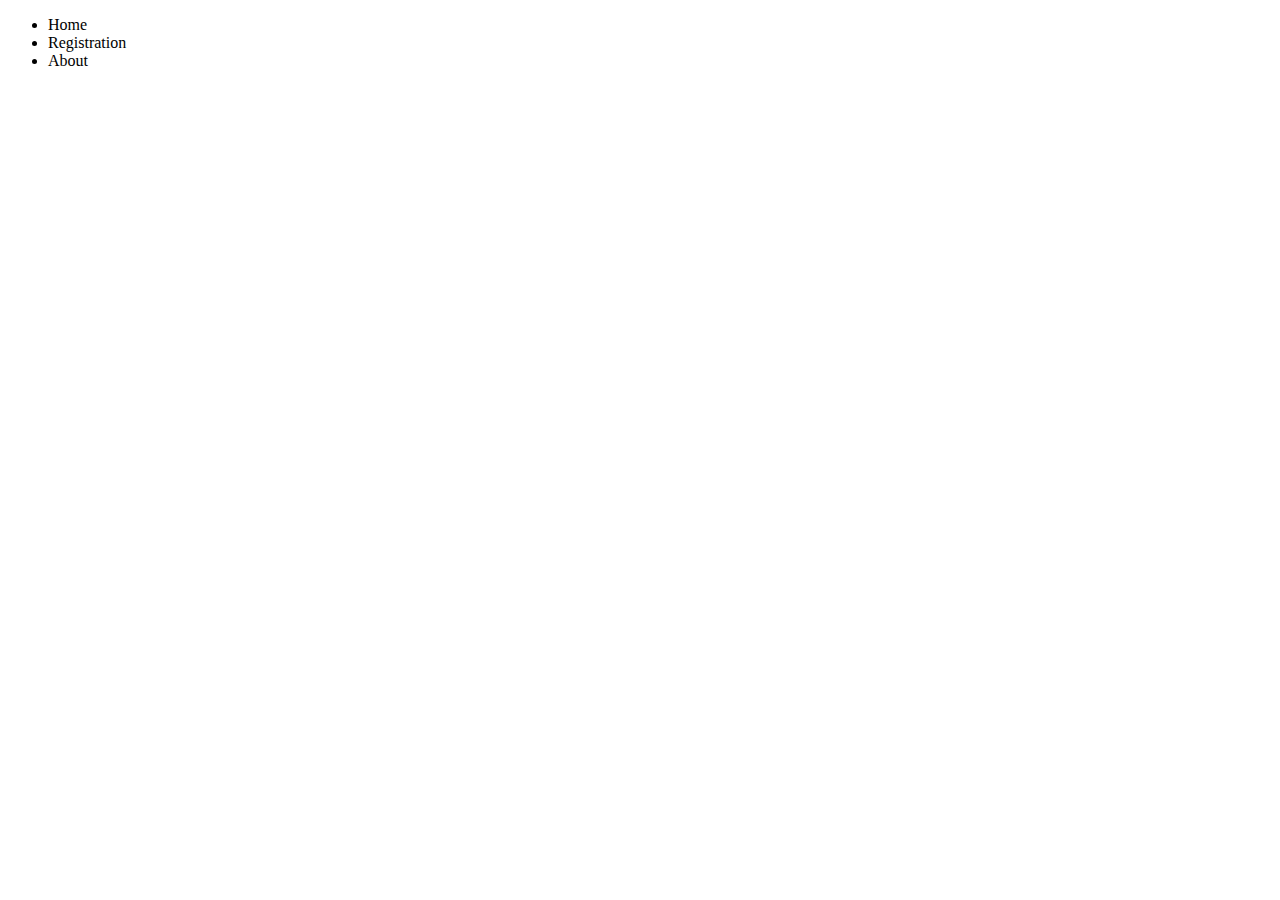
==== index.html @ bb17d29a "Edited index.html name" ====
<!DOCTYPE HTML>
<html lang="en">
<head>
	<meta charset="UTF-8">
    <title>CDU Code Fair 2020</title>
    <link rel="stylesheet" href="./css/style.css">
</head>
<body>
	<header>
		<nav>
			<ul id="nav">
                <li>Home</li>
                <li>Registration</li>
                <li>About</li>
              </ul>
		</nav>
	</header>
	<main id="body">
	</main>
	<footer id="footer">
	</footer>
</body>
</html>
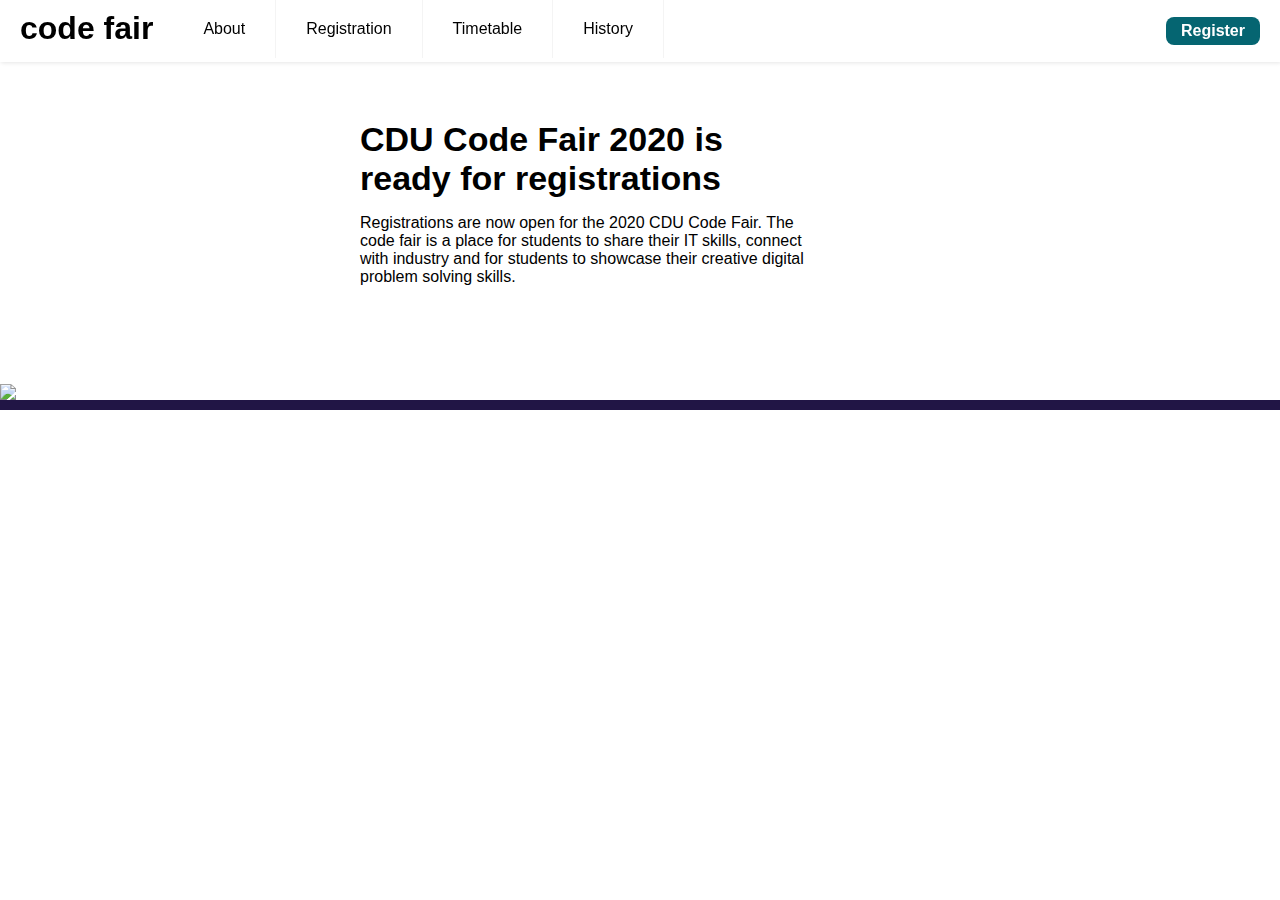
==== commit 3b454e14: "Added further responsive design elements/logo" ====
--- a/index.html
+++ b/index.html
@@ -2,20 +2,57 @@
 <html lang="en">
 <head>
 	<meta charset="UTF-8">
+	<meta name="viewport" content="width=device-width, initial-scale=1.0">
     <title>CDU Code Fair 2020</title>
     <link rel="stylesheet" href="./css/style.css">
 </head>
 <body>
-	<header>
+	<header class="header">
 		<nav>
-			<ul id="nav">
-                <li>Home</li>
-                <li>Registration</li>
-                <li>About</li>
-              </ul>
+			
+			<a href="" class="logo">code fair</a>
+			<button type="button" class="register">Register</button>
+			<input class="menu-btn" type="checkbox" id="menu-btn" />
+			<label class="menu-icon" for="menu-btn"><span class="navicon"></span></label>
+			<ul class="menu">
+				<li><a href="#about">About</a></li>
+				<li><a href="#Registration">Registration</a></li>
+				<li><a href="#Timetable">Timetable</a></li>
+				<li><a href="#PreviousYears">History</a></li>
+			</ul>
 		</nav>
 	</header>
 	<main id="body">
+		<section class="descriptionSection">
+			<div class="grid-container">
+				<div class="grid-item"></div>
+				<div class="grid-item"></div>
+				<div class="grid-item grid-item3">
+					<div class="descriptionLogo">
+						<picture>
+							<source media="(min-width: 768px)" srcset="./images/CDULogoBigDifferent_340.png">
+							<source media="(min-width: 400px)" srcset="./images/CDULogoBigDifferent_170.png">
+							<!-- Fall back image in case picture not supported-->
+							<img class="headerLogo" src="./images/CDULogoBigDifferent_340.png">
+						</picture>
+					</div>
+				</div>
+				<div class="grid-item grid-item4">
+					<section class="bodyParagraphWidth">
+						<h1>CDU Code Fair 2020 is ready for registrations</h1>
+						<p>Registrations are now open for the 2020 CDU Code Fair. The code fair is a place for students to share their IT skills, connect with industry and for students to showcase their creative digital problem solving skills.</p>
+					</section>
+				</div>
+				<div class="grid-item grid-item5">
+					<!-- Only show this logo on the samll screen for phone -->
+					<img class="headerLogoSmall" src="./images/CDU_Logo_Text.jpg">
+				</div>
+				<div class="grid-item grid-item6">
+					
+				</div>
+			</div>
+			<hr class="purpleLine">
+		</section>
 	</main>
 	<footer id="footer">
 	</footer>
--- a/css/style.css
+++ b/css/style.css
@@ -0,0 +1,279 @@
+/* Hamburger navigation menu code used from: https://codepen.io/mutedblues/pen/MmPNPG */
+
+body {
+    margin: 0;
+    font-family: "Open Sans",Helvetica,Arial,sans-serif;
+    background-color: white;
+  }
+  
+  a {
+    color: #000;
+  }
+  
+  /* header */
+  
+  .header {
+    background-color: #fff;
+    box-shadow: 1px 1px 4px 0 rgba(0,0,0,.1);
+    position: fixed;
+    width: 100%;
+    z-index: 3;
+  }
+  
+  .header ul {
+    margin: 0;
+    padding: 0;
+    list-style: none;
+    overflow: hidden;
+    background-color: #fff;
+  }
+  
+  .header li a {
+    display: block;
+    padding: 20px 20px;
+    border-right: 1px solid #f4f4f4;
+    text-decoration: none;
+  }
+  
+  .header li a:hover,
+  .header .menu-btn:hover {
+    background-color: #f4f4f4;
+  }
+  
+  .header .logo {
+    display: block;
+    float: left;
+    font-weight: bold;
+    font-size: 2em;
+    padding: 10px 20px;
+    text-decoration: none;
+  }
+
+  .header .register{
+    display: none;
+    float: right;
+    font-weight: bold;
+    padding: 5px 15px;
+    text-decoration: none;
+    margin: 17px 20px;
+    border-radius: 8px;
+  }
+  
+  /* menu */
+  
+  .header .menu {
+    clear: both;
+    max-height: 0;
+    transition: max-height .2s ease-out;
+  }
+  
+  /* menu icon */
+  
+  .header .menu-icon {
+    cursor: pointer;
+    float: right;
+    padding: 28px 20px;
+    position: relative;
+    user-select: none;
+  }
+  
+  .header .menu-icon .navicon {
+    background: #333;
+    display: block;
+    height: 2px;
+    position: relative;
+    transition: background .2s ease-out;
+    width: 18px;
+  }
+  
+  .header .menu-icon .navicon:before,
+  .header .menu-icon .navicon:after {
+    background: #333;
+    content: '';
+    display: block;
+    height: 100%;
+    position: absolute;
+    transition: all .2s ease-out;
+    width: 100%;
+  }
+  
+  .header .menu-icon .navicon:before {
+    top: 5px;
+  }
+  
+  .header .menu-icon .navicon:after {
+    top: -5px;
+  }
+  
+  /* menu btn */
+  
+  .header .menu-btn {
+    display: none;
+  }
+  
+  .header .menu-btn:checked ~ .menu {
+    max-height: 240px;
+  }
+  
+  .header .menu-btn:checked ~ .menu-icon .navicon {
+    background: transparent;
+  }
+  
+  .header .menu-btn:checked ~ .menu-icon .navicon:before {
+    transform: rotate(-45deg);
+  }
+  
+  .header .menu-btn:checked ~ .menu-icon .navicon:after {
+    transform: rotate(45deg);
+  }
+  
+  .header .menu-btn:checked ~ .menu-icon:not(.steps) .navicon:before,
+  .header .menu-btn:checked ~ .menu-icon:not(.steps) .navicon:after {
+    top: 0;
+  }
+
+  button{
+    background-color: #056571;
+    border: none;
+    color: white;
+    text-align: center;
+    text-decoration: none;
+    display: inline-block;
+  }
+
+  button.hover{
+    background-color: #033940;
+  }
+
+  h1{
+      font-size: 28px;
+      margin-bottom: 0;
+  }
+
+  p{
+      font-size: 1rem;
+  }
+
+  hr.purpleLine {
+    margin-top: 0;
+    box-sizing: border-box;
+    border: 5px solid #211545;
+  }
+
+  .headerLogo{
+      max-width: 100%;
+      box-sizing: border-box;
+      vertical-align: bottom;
+  }
+
+.grid-container {
+    top: 62px;
+    height: 100%;
+    display: grid;
+    grid-template-columns: .1fr 2fr;
+    grid-template-rows: 1fr 1fr 1fr;
+    column-gap: 0px;
+    text-align: center;
+    align-items: center;
+    justify-items: center;
+  }
+
+  .descriptionSection{
+      height: 400px;
+  }
+
+  .grid-item.grid-item4{
+      align-self: end;
+  }
+
+  .grid-item.grid-item5{
+    align-self: end;
+}
+
+  .grid-item.grid-item3{
+      grid-column-start: 1;
+      grid-column-end: 1;
+      grid-row-start: 2;
+      grid-row-end: span 2;
+      align-self: end;
+  }
+  
+  .bodyParagraphWidth{
+      width: 100%;
+  }
+
+.descriptionLogo{
+    display: none;
+}
+
+.headerLogoSmall{
+    display: block;
+    width: 100%;
+    height: 115px;
+}
+
+/* If the screen goes above 768 pixels then add a full menu bar and other images, text */  
+  @media (min-width: 768px) {
+    .header li {
+      float: left;
+    }
+    .header li a {
+      padding: 20px 30px;
+    }
+    .header .menu {
+      clear: none;
+      max-height: none;
+    }
+    .header .menu-icon {
+      display: none;
+    }
+
+    .descriptionSection{
+        height: 400px;
+    }
+
+    .descriptionLogo{
+        display: block;
+    }
+
+    .grid-container {
+        grid-template-columns: .75fr 2fr;
+        grid-template-rows: 1fr 1fr 1fr;
+        column-gap: 15px;
+      }
+
+    .headerLogoSmall{
+        display: none;
+    }
+
+    h1{
+        font-size: 34px;
+    }
+
+    .bodyParagraphWidth{
+        width: 75%;
+    }
+
+  }
+
+  /* If the screen goes above 908 pixels then add a register button to the top right */  
+  @media (min-width: 908px){
+    .header .register {
+        display: block;
+        float: right;
+        font-size: 1em;
+        text-decoration: none;
+      }
+
+      .bodyParagraphWidth{
+        width: 50%;
+    }
+
+    .grid-container {
+        text-align: left;
+        align-items: center;
+        justify-items: normal;
+      }
+
+  }
+  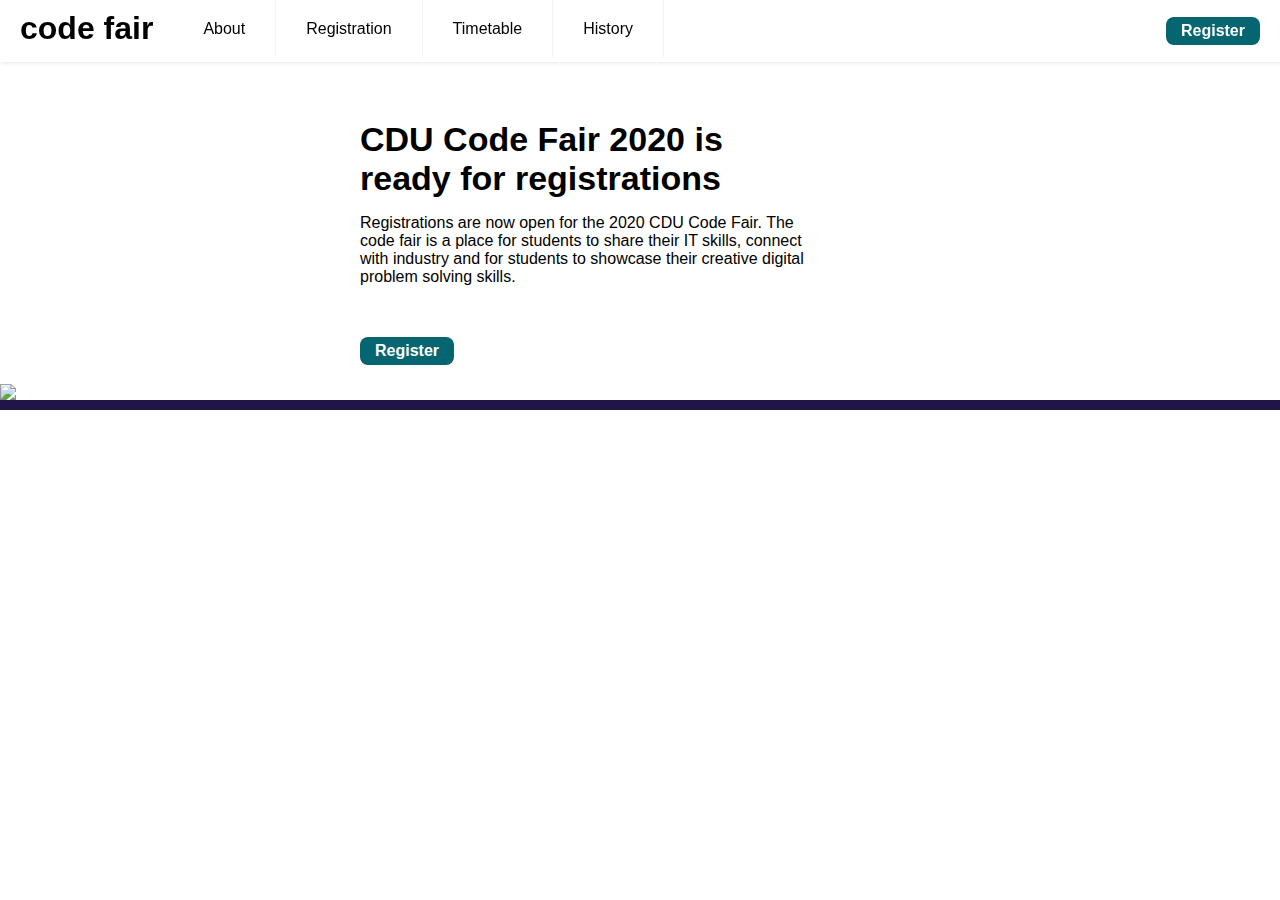
==== commit 4565ead5: "Added register button to main area" ====
--- a/index.html
+++ b/index.html
@@ -9,7 +9,6 @@
 <body>
 	<header class="header">
 		<nav>
-			
 			<a href="" class="logo">code fair</a>
 			<button type="button" class="register">Register</button>
 			<input class="menu-btn" type="checkbox" id="menu-btn" />
@@ -44,7 +43,8 @@
 					</section>
 				</div>
 				<div class="grid-item grid-item5">
-					<!-- Only show this logo on the samll screen for phone -->
+					<button type="button">Register</button>
+					<!-- Only show this logo on the small screen for phone -->
 					<img class="headerLogoSmall" src="./images/CDU_Logo_Text.jpg">
 				</div>
 				<div class="grid-item grid-item6">
--- a/css/style.css
+++ b/css/style.css
@@ -52,11 +52,8 @@
   .header .register{
     display: none;
     float: right;
-    font-weight: bold;
-    padding: 5px 15px;
     text-decoration: none;
     margin: 17px 20px;
-    border-radius: 8px;
   }
   
   /* menu */
@@ -139,9 +136,18 @@
     text-align: center;
     text-decoration: none;
     display: inline-block;
-  }
-
-  button.hover{
+    border-radius: 8px;
+    font-weight: bold;
+    padding: 5px 15px;
+    font-size: 1em;
+    -webkit-transition-duration: 0.4s; /* Safari */
+    transition-duration: 0.4s;
+    text-decoration: none;
+    overflow: hidden;
+    cursor: pointer;
+  }
+  
+  button:hover{
     background-color: #033940;
   }
 
@@ -254,6 +260,10 @@
         width: 75%;
     }
 
+    .grid-item.grid-item5{
+        align-self: auto;
+    }
+
   }
 
   /* If the screen goes above 908 pixels then add a register button to the top right */  
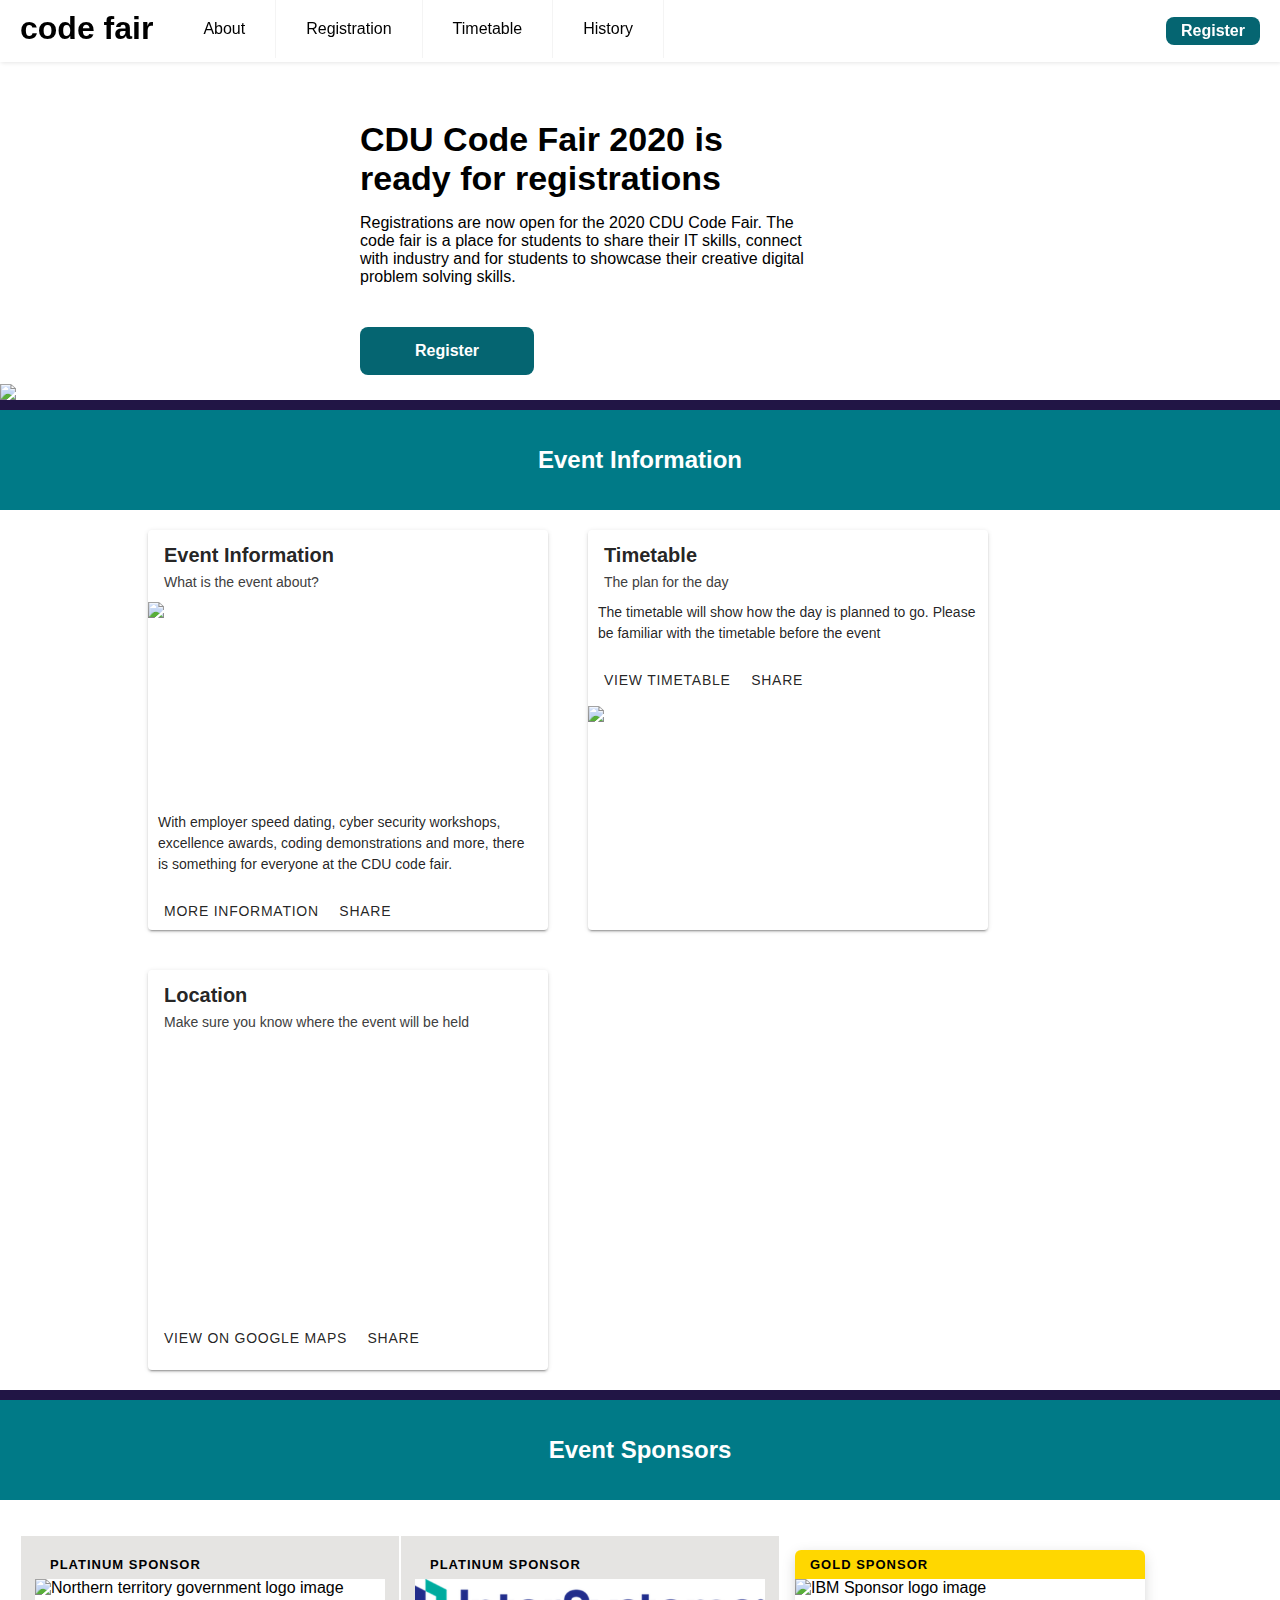
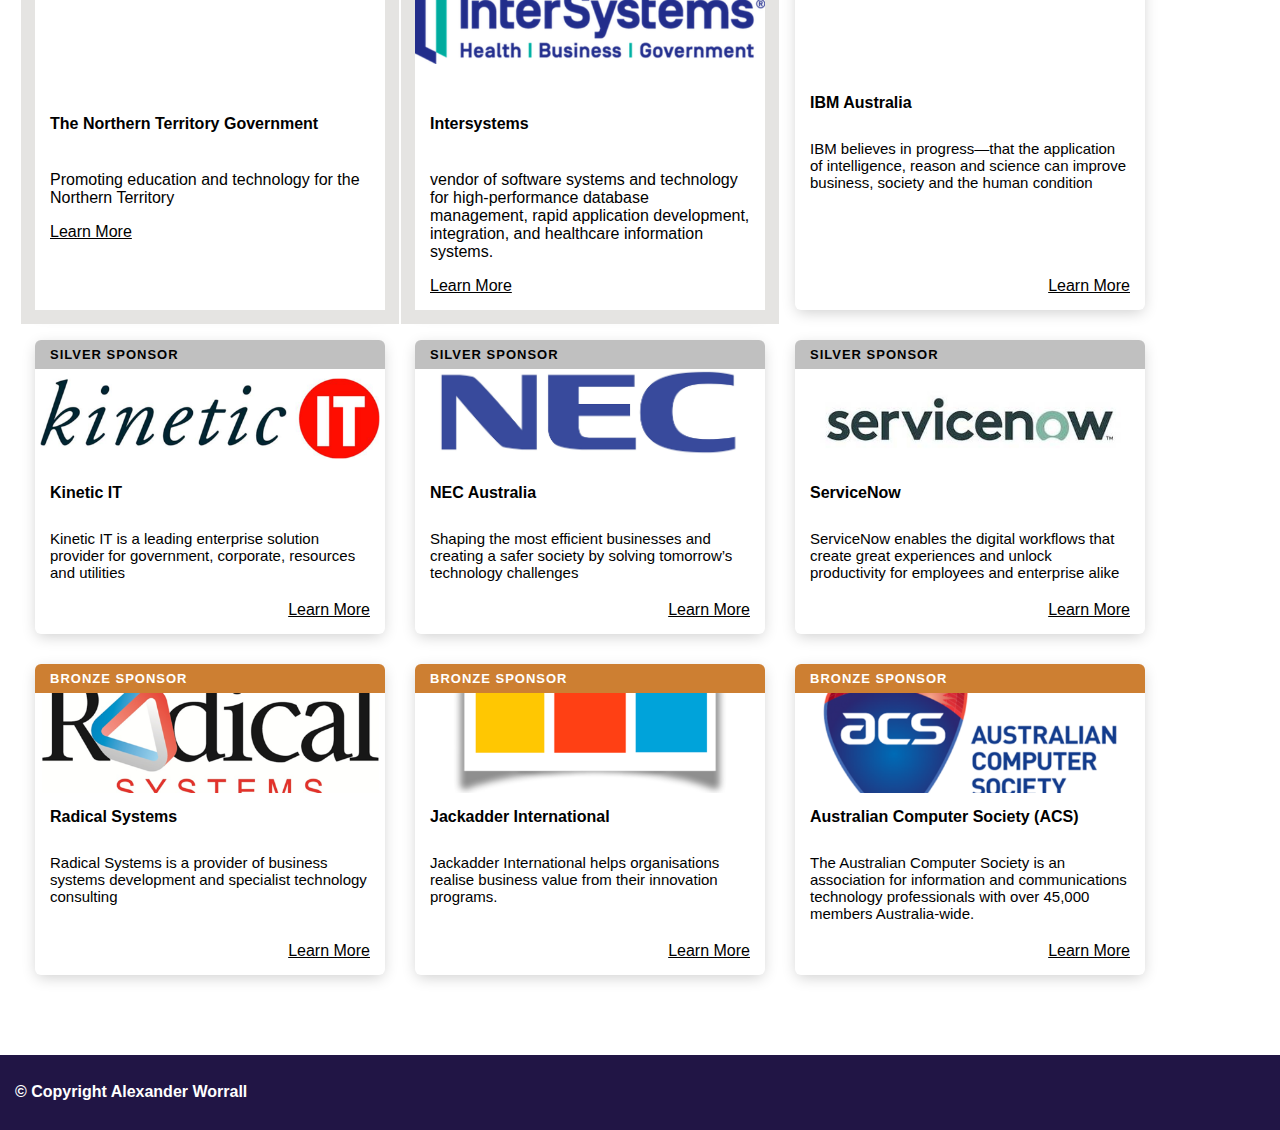
==== commit b76bf4ac: "Styled the sponsor cards" ====
--- a/index.html
+++ b/index.html
@@ -43,18 +43,209 @@
 					</section>
 				</div>
 				<div class="grid-item grid-item5">
-					<button type="button">Register</button>
+					<button class="bigRegisterButton" type="button">Register</button>
 					<!-- Only show this logo on the small screen for phone -->
 					<img class="headerLogoSmall" src="./images/CDU_Logo_Text.jpg">
 				</div>
 				<div class="grid-item grid-item6">
-					
 				</div>
 			</div>
 			<hr class="purpleLine">
 		</section>
+		<section class="eventHeader">
+			<div class="eventInfoContainer">
+				<h2>Event Information</h2>
+			</div>
+		</section>	
+
+		<section class="eventInformation">
+			<!-- Cards for website information -->
+			<!-- What is the event card -->
+			<div class="card">
+				<div class="optional-header">
+				  <div class="primary-title">
+					<div class="title">Event Information</div>
+					<div class="subhead">What is the event about?</div>
+				  </div>
+				</div>
+				<div class="cardImageContainer"><img class="cardImage" src="./images/CodeFairLogoSmall.png"></div>
+				<div class="supporting-text">With employer speed dating, cyber security workshops, excellence awards, coding demonstrations and more, there is something for everyone at the CDU code fair.</div>
+				<div class="actions">
+					<div class="action-buttons">
+					  <button class="action" type="button">More Information</button>
+					  <button class="action" type="button">Share</button>
+					</div>
+				  </div>
+			</div>
+			
+			<!-- Timetable Card -->
+			<div class="card">
+				<div class="optional-header">
+				  <div class="primary-title">
+					<div class="title">Timetable</div>
+					<div class="subhead">The plan for the day</div>
+				  </div>
+				</div>
+				<div class="supporting-text">The timetable will show how the day is planned to go. Please be familiar with the timetable before the event</div>
+				<div class="actions">
+					<div class="action-buttons">
+					  <button class="action" type="button">View Timetable</button>
+					  <button class="action" type="button">Share</button>
+					</div>
+				  </div>
+				<div class="cardImageContainer"><img class="cardImage" src="./images/groupPhoto.jpg"></div>
+			</div>
+
+			<!-- Where is the event card -->
+			<div class="card">
+				<div class="optional-header">
+				  <div class="primary-title">
+					<div class="title">Location</div>
+					<div class="subhead">Make sure you know where the event will be held</div>
+				  </div>
+				</div>
+				<div class="googleMapContainer">
+					<iframe class="googlemap" src="https://www.google.com/maps/embed?pb=!1m18!1m12!1m3!1d3897.166456278234!2d130.86673121357555!3d-12.371779951396997!2m3!1f0!2f0!3f0!3m2!1i1024!2i768!4f13.1!3m3!1m2!1s0x2b23403c64430495%3A0xfb587574debe8fd9!2sCharles%20Darwin%20University!5e0!3m2!1sen!2sau!4v1586830035932!5m2!1sen!2sau" frameborder="0" style="border:0;" allowfullscreen="" aria-hidden="false" tabindex="0"></iframe>
+				</div>
+				<div class="actions">
+					<div class="action-buttons">
+					  <button class="action" type="button">View on Google Maps</button>
+					  <button class="action" type="button">Share</button>
+					</div>
+				  </div>
+			</div>
+
+		</section>
+
+		<hr class="purpleLine">
+
+		<section class="eventHeader">
+			<div class="eventInfoContainer">
+				<h2>Event Sponsors</h2>
+			</div>
+		</section>
+
+
+		<!-- Cards for the sponsors. Code sourced from:  https://codepen.io/cmoen89/details/YzKNNJX-->
+		<div class="sponsorsSection">
+			<div class="sponsorsContainer">
+				<div class="row flex-row-stretch">
+					<div class="col-sm-6 col-md-4 col-lg-3 flex-col">
+						<div class="sponsorsCardPlatinum">
+							<div class="sponsors-card-label-platinum">Platinum Sponsor</div>
+							<div class="sponsors-card-photo"><img class="cardImage" alt="Northern territory government logo image" src="./images/platinumNTGovernmentLogo.png"></div>
+							<div class="sponsors-card-body">
+								<h4>The Northern Territory Government</h4>
+		
+								<p>Promoting education and technology for the Northern Territory</p>
+								<a target="_blank" class="btn btn-primary" href="http://www.nt.gov.au">Learn More</a>
+							</div>
+						</div>
+					</div>
+					<div class="col-sm-6 col-md-4 col-lg-3 flex-col">
+						<div class="sponsorsCardPlatinum">
+							<div class="sponsors-card-label-platinum">Platinum Sponsor</div>
+							<div class="sponsors-card-photo"><img class="cardImage" alt="Intersystems software logo image" src="./images/PlatinumInterSystemsLogo.png"></div>
+							<div class="sponsors-card-body">
+								<h4>Intersystems</h4>
+		
+								<p>vendor of software systems and technology for high-performance database management, rapid application development, integration, and healthcare information systems.</p>
+								<a target="_blank" class="btn btn-primary" href="https://www.intersystems.com/au/">Learn More</a>
+							</div>
+						</div>
+					</div>
+					<div class="col-sm-6 col-md-4 col-lg-3 flex-col">
+						<div class="sponsorsCard">
+							<div class="sponsors-card-label-gold">Gold Sponsor</div>
+							<div class="sponsors-card-photo"><img class="cardImage" alt="IBM Sponsor logo image" src="./images/GoldIBMLogo.svg"></div>
+							<div class="sponsors-card-body">
+								<h4>IBM Australia</h4>
+		
+								<p>IBM believes in progress—that the application of intelligence, reason and science can improve business, society and the human condition </p>
+								<a target="_blank" class="btn btn-primary" href="http://www.ibm.com/au-en">Learn More</a>
+							</div>
+						</div>
+					</div>
+					<div class="col-sm-6 col-md-4 col-lg-3 flex-col">
+						<div class="sponsorsCard">
+							<div class="sponsors-card-label-silver">Silver Sponsor</div> 
+							<div class="sponsors-card-photo"><img class="cardImage" alt="Kinetic IT Silver sponsor logo image" src="./images/SilverKineticLogo.png"></div>
+							<div class="sponsors-card-body">
+								<h4>Kinetic IT</h4>
+		
+								<p>Kinetic IT is a leading enterprise solution provider for government, corporate, resources and utilities</p>
+								<a target="_blank" class="btn btn-primary" href="http://www.kineticit.com.au">Learn More</a>
+							</div>
+						</div>
+					</div>
+				  <div class="col-sm-6 col-md-4 col-lg-3 flex-col">
+						<div class="sponsorsCard">
+							<div class="sponsors-card-label-silver">Silver Sponsor</div>
+							<div class="sponsors-card-photo"><img class="cardImage" alt="NEC Silver sponsor logo image" src="./images/SilverNECLogo.jpg"></div>
+							<div class="sponsors-card-body">
+								<h4>NEC Australia</h4>
+		
+								<p>Shaping the most efficient businesses and creating a safer society by solving tomorrow’s technology challenges</p>
+								<a target="_blank" class="btn btn-primary" href="http://www.nec.com.au">Learn More</a>
+							</div>
+						</div>
+					</div>
+				  <div class="col-sm-6 col-md-4 col-lg-3 flex-col">
+						<div class="sponsorsCard">
+							<div class="sponsors-card-label-silver">Silver Sponsor</div>
+							<div class="sponsors-card-photo"><img class="cardImage" alt="NEC Silver sponsor logo image" src="./images/SilverServiceNowLogo.jpg"></div>
+							<div class="sponsors-card-body">
+								<h4>ServiceNow</h4>
+		
+								<p>ServiceNow enables the digital workflows that create great experiences and unlock productivity for employees and enterprise alike</p>
+								<a target="_blank" class="btn btn-primary" href="https://www.servicenow.com">Learn More</a>
+							</div>
+						</div>
+					</div>
+				<div class="col-sm-6 col-md-4 col-lg-3 flex-col">
+					<div class="sponsorsCard">
+						<div class="sponsors-card-label-bronze">Bronze Sponsor</div>
+						<div class="sponsors-card-photo"><img class="cardImage" alt="NEC Silver sponsor logo image" src="./images/BronzeRadicalLogo.png"></div>
+						<div class="sponsors-card-body">
+							<h4>Radical Systems</h4>
+	
+							<p>Radical Systems is a provider of business systems development and specialist technology consulting</p>
+							<a target="_blank" class="btn btn-primary" href="https://www.radicalsystems.com.au">Learn More</a>
+						</div>
+					</div>
+				</div>
+				<div class="col-sm-6 col-md-4 col-lg-3 flex-col">
+					<div class="sponsorsCard">
+						<div class="sponsors-card-label-bronze">Bronze Sponsor</div>
+						<div class="sponsors-card-photo"><img class="cardImage" alt="NEC Silver sponsor logo image" src="./images/BronzeJackAdderLogo.png"></div>
+						<div class="sponsors-card-body">
+							<h4>Jackadder International</h4>
+	
+							<p>Jackadder International helps organisations realise business value from their innovation programs.</p>
+							<a target="_blank" class="btn btn-primary" href="https://www.jackadder.international">Learn More</a>
+						</div>
+					</div>
+				</div>
+				<div class="col-sm-6 col-md-4 col-lg-3 flex-col">
+					<div class="sponsorsCard">
+						<div class="sponsors-card-label-bronze">Bronze Sponsor</div>
+						<div class="sponsors-card-photo"><img class="cardImage" alt="NEC Silver sponsor logo image" src="./images/BronzeACSLogo.png"></div>
+						<div class="sponsors-card-body">
+							<h4>Australian Computer Society (ACS)</h4>
+	
+							<p>The Australian Computer Society is an association for information and communications technology professionals with over 45,000 members Australia-wide.</p>
+							<a target="_blank" class="btn btn-primary" href="https://www.acs.org.au">Learn More</a>
+						</div>
+					</div>
+				</div>
+			
+			</div>
+		</div>
+
 	</main>
-	<footer id="footer">
+	<footer class="footer">
+		<div class="FooterCopyright">© Copyright Alexander Worrall</div>
+		<div class="FooterSocialIcons"></div>
 	</footer>
 </body>
 </html>
--- a/css/style.css
+++ b/css/style.css
@@ -164,6 +164,7 @@
     margin-top: 0;
     box-sizing: border-box;
     border: 5px solid #211545;
+    margin-bottom: 0;
   }
 
   .headerLogo{
@@ -218,6 +219,450 @@
     height: 115px;
 }
 
+.eventInformation{
+    border-bottom: 0px solid #211545;
+    overflow: hidden;
+}
+
+/* Information Card code. Sourced from: https://www.zeolearn.com/magazine/how-to-easily-create-modern-material-design-cards-with-html-and-css */
+
+.card {
+    background-color: #fff;
+    -moz-border-radius: 4px;
+    -webkit-border-radius: 4px;
+    border-radius: 4px;
+    -moz-box-shadow: 0 3px 1px -2px rgba(0,0,0,.2), 0 2px 2px 0 rgba(0,0,0,.14), 0 1px 5px 0 rgba(0,0,0,.12);
+    -webkit-box-shadow: 0 3px 1px -2px rgba(0,0,0,.2), 0 2px 2px 0 rgba(0,0,0,.14), 0 1px 5px 0 rgba(0,0,0,.12);
+    box-shadow: 0 3px 1px -2px rgba(0,0,0,.2), 0 2px 2px 0 rgba(0,0,0,.14), 0 1px 5px 0 rgba(0,0,0,.12);
+    color: rgba(0,0,0,.87);
+    margin: 20px;
+    min-width: 300px;
+    width: 350px;
+    height: 400px;
+    overflow: hidden;
+    position: relative;
+    float: left;
+}
+.card::after {
+    clear: both;
+}
+.card::after, .card::before {
+    content: "";
+    display: block;
+}
+
+.optional-header {
+    min-height: 40px;
+    padding: 16px;
+    position: relative;
+}
+.optional-header .action-icons {
+    float: right;
+    position: relative;
+    right: -8px;
+    top: 2px;
+}
+.optional-header .primary-title {
+    bottom: auto;
+    display: inline-block;
+    padding: 0;
+    position: absolute;
+    top: 50%;
+    -moz-transform: translate(0, -50%);
+    -ms-transform: translate(0, -50%);
+    -o-transform: translate(0, -50%);
+    -webkit-transform: translate(0, -50%);
+    transform: translate(0, -50%);
+}
+.optional-header + .primary-text {
+    margin-top: calc(24px/2/2);
+}
+.optional-header + .supporting-text {
+    padding-top: 0;
+}
+.primary-title .optional-header {
+    padding-left: 0;
+    padding-right: 0;
+}
+.subhead, .secondary-text {
+    color: #404040;
+    font-size: 14px;
+}
+    
+    
+.title {
+    font-size: 20px;
+    font-weight: bold;
+}
+.title + .subhead {
+    margin-top: 7px;
+}
+.title {
+    line-height: 1.2;
+}
+
+.media {
+    position: relative;
+    }
+    .media .action-icon {
+    color: #fff;
+    text-shadow: 0 2px 2px rgba(0,0,0,0.54);
+    }
+    .media .actions {
+    background-image: linear-gradient(rgba(0,0,0,.38), rgba(0,0,0,0));
+    color: #fff;
+    position: absolute;
+    width: 100%;
+    }
+    .media .optional-header {
+    -moz-box-sizing: border-box;
+    -webkit-box-sizing: border-box;
+    box-sizing: border-box;
+    color: #fff;
+    display: block;
+    float: left;
+    width: 100%;
+    z-index: 100;
+    }
+    .media .optional-header .primary-title {
+    background-image: none;
+    width: auto;
+    }
+    .media .primary-title {
+    background-image: linear-gradient(rgba(0,0,0,0), rgba(0,0,0,.46));
+    bottom: 0;
+    -moz-box-sizing: border-box;
+    -webkit-box-sizing: border-box;
+    box-sizing: border-box;
+    padding: 16px 16px 24px;
+    position: absolute;
+    width: 100%;
+    z-index: 1;
+    }
+    [class*='media--'] {
+    height: 0;
+    overflow: hidden;
+    }
+    .media--1-1 {
+    padding-bottom: 100%;
+    }
+    .media--16-9 {
+    padding-bottom: 56.25%;
+    }
+    .media--16-9 > img, .media--3-2 > img, .media--4-3 > img {
+    height: auto;
+    left: 50%;
+    top: 50%;
+    -moz-transform: translate(-50%, -50%);
+    -ms-transform: translate(-50%, -50%);
+    -o-transform: translate(-50%, -50%);
+    -webkit-transform: translate(-50%, -50%);
+    transform: translate(-50%, -50%);
+    width: 100%;
+    }
+    .media--16-9 img, .media--3-2 img, .media--4-3 img, .media--80x80 img, .media--1-1 img, .media--3-4 img, .media--2-3 img {
+    position: absolute;
+    }
+    .media--2-3 {
+    padding-bottom: 150%;
+    }
+    .media--3-2 {
+    padding-bottom: 66.66%;
+    }
+    .media--3-4 {
+    padding-bottom: 133.33%;
+    }
+    .media--4-3 {
+    padding-bottom: 75%;
+    }
+    .media--80x80 {
+    margin: 16px;
+    padding-bottom: 80px;
+    width: 80px;
+    }
+    .media--80x80 > img, .media--1-1 > img, .media--3-4 > img, .media--2-3 > img {
+    height: 100%;
+    left: 50%;
+    -moz-transform: translate(-50%, 0);
+    -ms-transform: translate(-50%, 0);
+    -o-transform: translate(-50%, 0);
+    -webkit-transform: translate(-50%, 0);
+    transform: translate(-50%, 0);
+    width: auto;
+    }
+
+    .primary-title + .supporting-text, .optional-header + .supporting-text {
+        padding-top: 0;
+    }
+    
+    .supporting-text {
+        font-size: 14px;
+        line-height: 1.5;
+        padding: 10px;
+    }
+    .action {
+        background-color: transparent;
+        border: none;
+        -moz-border-radius: 2px;
+        -webkit-border-radius: 2px;
+        border-radius: 2px;
+        color: inherit;
+        cursor: pointer;
+        display: inline-block;
+        font-family: Roboto, sans-serif;
+        font-size: 14px;
+        font-weight: 500;
+        letter-spacing: 0.75px;
+        line-height: 36px;
+        min-width: 64px;
+        padding: 0 8px;
+        text-align: center;
+        text-transform: uppercase;
+        }
+        .action, .action-icon {
+        -webkit-transition: box-shadow .4s cubic-bezier(.25, .8, .25, 1), background-color .4s cubic-bezier(.25, .8, .25, 1);
+        transition: box-shadow .4s cubic-bezier(.25, .8, .25, 1), background-color .4s cubic-bezier(.25, .8, .25, 1);
+        }
+        .action--raised {
+        -moz-box-shadow: 0 3px 1px -2px rgba(0,0,0,.2), 0 2px 2px 0 rgba(0,0,0,.14), 0 1px 5px 0 rgba(0,0,0,.12);
+        -webkit-box-shadow: 0 3px 1px -2px rgba(0,0,0,.2), 0 2px 2px 0 rgba(0,0,0,.14), 0 1px 5px 0 rgba(0,0,0,.12);
+        box-shadow: 0 3px 1px -2px rgba(0,0,0,.2), 0 2px 2px 0 rgba(0,0,0,.14), 0 1px 5px 0 rgba(0,0,0,.12);
+        -o-transition: box-shadow .28s cubic-bezier(.4, 0, .2, 1);
+        -webkit-transition: 0 .28s cubic-bezier(.4, 0, .2, 1);
+        transition: box-shadow .28s cubic-bezier(.4, 0, .2, 1), 0 .28s cubic-bezier(.4, 0, .2, 1);
+        }
+        .action--raised:focus, .button--raised:hover {
+        -moz-box-shadow: 0 2px 4px -1px rgba(0,0,0,.2), 0 4px 5px 0 rgba(0,0,0,.14), 0 1px 10px 0 rgba(0,0,0,.12);
+        -webkit-box-shadow: 0 2px 4px -1px rgba(0,0,0,.2), 0 4px 5px 0 rgba(0,0,0,.14), 0 1px 10px 0 rgba(0,0,0,.12);
+        box-shadow: 0 2px 4px -1px rgba(0,0,0,.2), 0 4px 5px 0 rgba(0,0,0,.14), 0 1px 10px 0 rgba(0,0,0,.12);
+        }
+        .action--purple {
+        background-color: #6200EE;
+        color: #fff;
+        }
+        .action:hover, .action-icon:hover {
+        background-color: rgba(158,158,158,0.2);
+        }
+        .action:active, .action-icon:active {
+        background-color: rgba(158,158,158,0.4);
+        }
+        .action:focus:not(:active), .action-icon:focus:not(:active) {
+        background-color: rgba(0,0,0,.12);
+        }
+        .action[disabled] {
+        color: rgba(0,0,0,.26);
+        cursor: default;
+        }
+        .action[disabled]:hover {
+        background: none;
+        }
+        .action-buttons, .action-icons {
+        display: inline-block;
+        vertical-align: middle;
+        }
+        .action-icon {
+        -moz-border-radius: 50%;
+        -webkit-border-radius: 50%;
+        border-radius: 50%;
+        box-sizing: border-box;
+        cursor: pointer;
+        margin: 0 2px;
+        outline: none;
+        padding: 6px;
+        }
+        .action-icons {
+        color: rgba(0,0,0,0.54);
+        }
+        .actions {
+        -moz-box-sizing: border-box;
+        -webkit-box-sizing: border-box;
+        box-sizing: border-box;
+        min-height: 52px;
+        padding: 8px;
+        position: relative;
+        z-index: 1;
+        }
+
+    .eventInfoContainer{
+        background-color: #007a87;
+        display: flex;
+        justify-content: center;
+        align-content: center;
+        flex-direction: column;
+        text-align: center;
+        height: 100px;
+        color: white;
+        margin: 0 auto;
+        width: 100%;
+    }
+
+    .cardImage{
+      width: 100%;
+      object-fit: cover;
+      max-width:100%;
+      max-height:100%;
+    }
+
+    .cardImageContainer{
+      height: 200px;
+      margin: 0 auto;
+    }
+
+    .googleMapContainer{
+      height: 270px;
+      margin: 0 auto;
+    }
+
+    .googlemap{
+      width: 100%;
+      height: 100%;
+    }
+
+    .footer{
+      height: 75px;
+      box-sizing: border-box;
+      background-color: #211545;
+      color: white;
+      font-weight: bold;
+      display: flex;
+      justify-content: center;
+      align-content: center;
+      flex-direction: column;
+      padding: 15px;
+    }
+
+    .footerCopyright{
+      vertical-align: middle;
+    }
+
+    .footerSocialIcons{
+      float:right;
+    }
+
+    .sponsorsSection {
+      padding: 50px 0;
+    }
+    
+    .flex-row-stretch {
+        display: flex;
+        align-items: stretch;
+        flex-wrap: wrap;
+    }
+    
+    .flex-col {
+        margin-bottom: 30px;
+        padding-left:15px;
+        padding-right: 15px;
+    }
+
+    /* ======Sponsors Cards======= 
+    Information for this method of doing cards sourced from: https://codepen.io/cmoen89/details/YzKNNJX
+    I wanted to try different methods of implementing cards.
+    */
+
+.sponsorsContainer{
+  padding-left: 20px;
+  padding-right: 20px;
+}
+
+.sponsorsCard, .sponsorsCardPlatinum{
+  position: relative;
+  height: 100%;
+  margin: 0 auto;
+  overflow: hidden;
+  text-align: left;
+  border-radius: 6px;
+  box-shadow: 0 4px 15px -2px rgba(0, 0, 0, .2);
+  -webkit-box-shadow: 0 4px 15px -2px rgba(0, 0, 0, .2);
+  background-color: #fff;
+  display: flex;
+  flex-direction: column;
+  flex-grow: 1;
+  max-width: 350px;
+}
+
+.sponsorsCardPlatinum{
+  border-radius: 0px;
+  outline: #e5e4e2 solid 14px;
+}
+
+.sponsors-card-body {
+  padding: 15px;
+  display: flex;
+  flex-direction: column;
+  flex: 1 1 auto;
+}
+
+.sponsors-card-label-bronze {
+  text-transform: uppercase;
+  letter-spacing: 1px;
+  font-weight: 600;
+  font-size: 13px;
+  color: #fff;
+  background-color: #cd7f32;
+  padding: 7px 15px;
+}
+
+.sponsors-card-label-platinum {
+  text-transform: uppercase;
+  letter-spacing: 1px;
+  font-weight: 600;
+  font-size: 13px;
+  color: black;
+  background-color: #e5e4e2;
+  padding: 7px 15px;
+}
+
+.sponsors-card-label-gold {
+  text-transform: uppercase;
+  letter-spacing: 1px;
+  font-weight: 600;
+  font-size: 13px;
+  color: black;
+  background-color: gold;
+  padding: 7px 15px;
+}
+
+.sponsors-card-label-silver {
+  text-transform: uppercase;
+  letter-spacing: 1px;
+  font-weight: 600;
+  font-size: 13px;
+  color: black;
+  background-color: silver;
+  padding: 7px 15px;
+}
+
+.sponsors-card-photo {
+  background-position: 50% 50%;
+  background-size: cover;
+  background-repeat: no-repeat;
+  height: 100px;
+  object-fit: cover;
+}
+
+.sponsorsCard p {
+  font-size: 15px;
+  margin-bottom: 20px;
+}
+
+.sponsorsCard h4 {
+  text-align: left !important;
+  margin: 0 0 13px;
+}
+
+.sponsorsCard a {
+  align-self: end;
+  margin-top: auto;
+}
+
+@media (max-width: 768px) {
+  .flex-col {
+      width: 100%;
+      margin-bottom: 15px;
+  }
+}
+
 /* If the screen goes above 768 pixels then add a full menu bar and other images, text */  
   @media (min-width: 768px) {
     .header li {
@@ -236,6 +681,7 @@
 
     .descriptionSection{
         height: 400px;
+        margin-bottom: 10px;
     }
 
     .descriptionLogo{
@@ -262,6 +708,19 @@
 
     .grid-item.grid-item5{
         align-self: auto;
+    }
+
+    .eventInformation{
+        margin: auto;
+        width: 80%;
+    }
+
+    .bigRegisterButton{
+        padding: 15px 55px;
+      }
+
+    .card{
+      width: 400px;
     }
 
   }
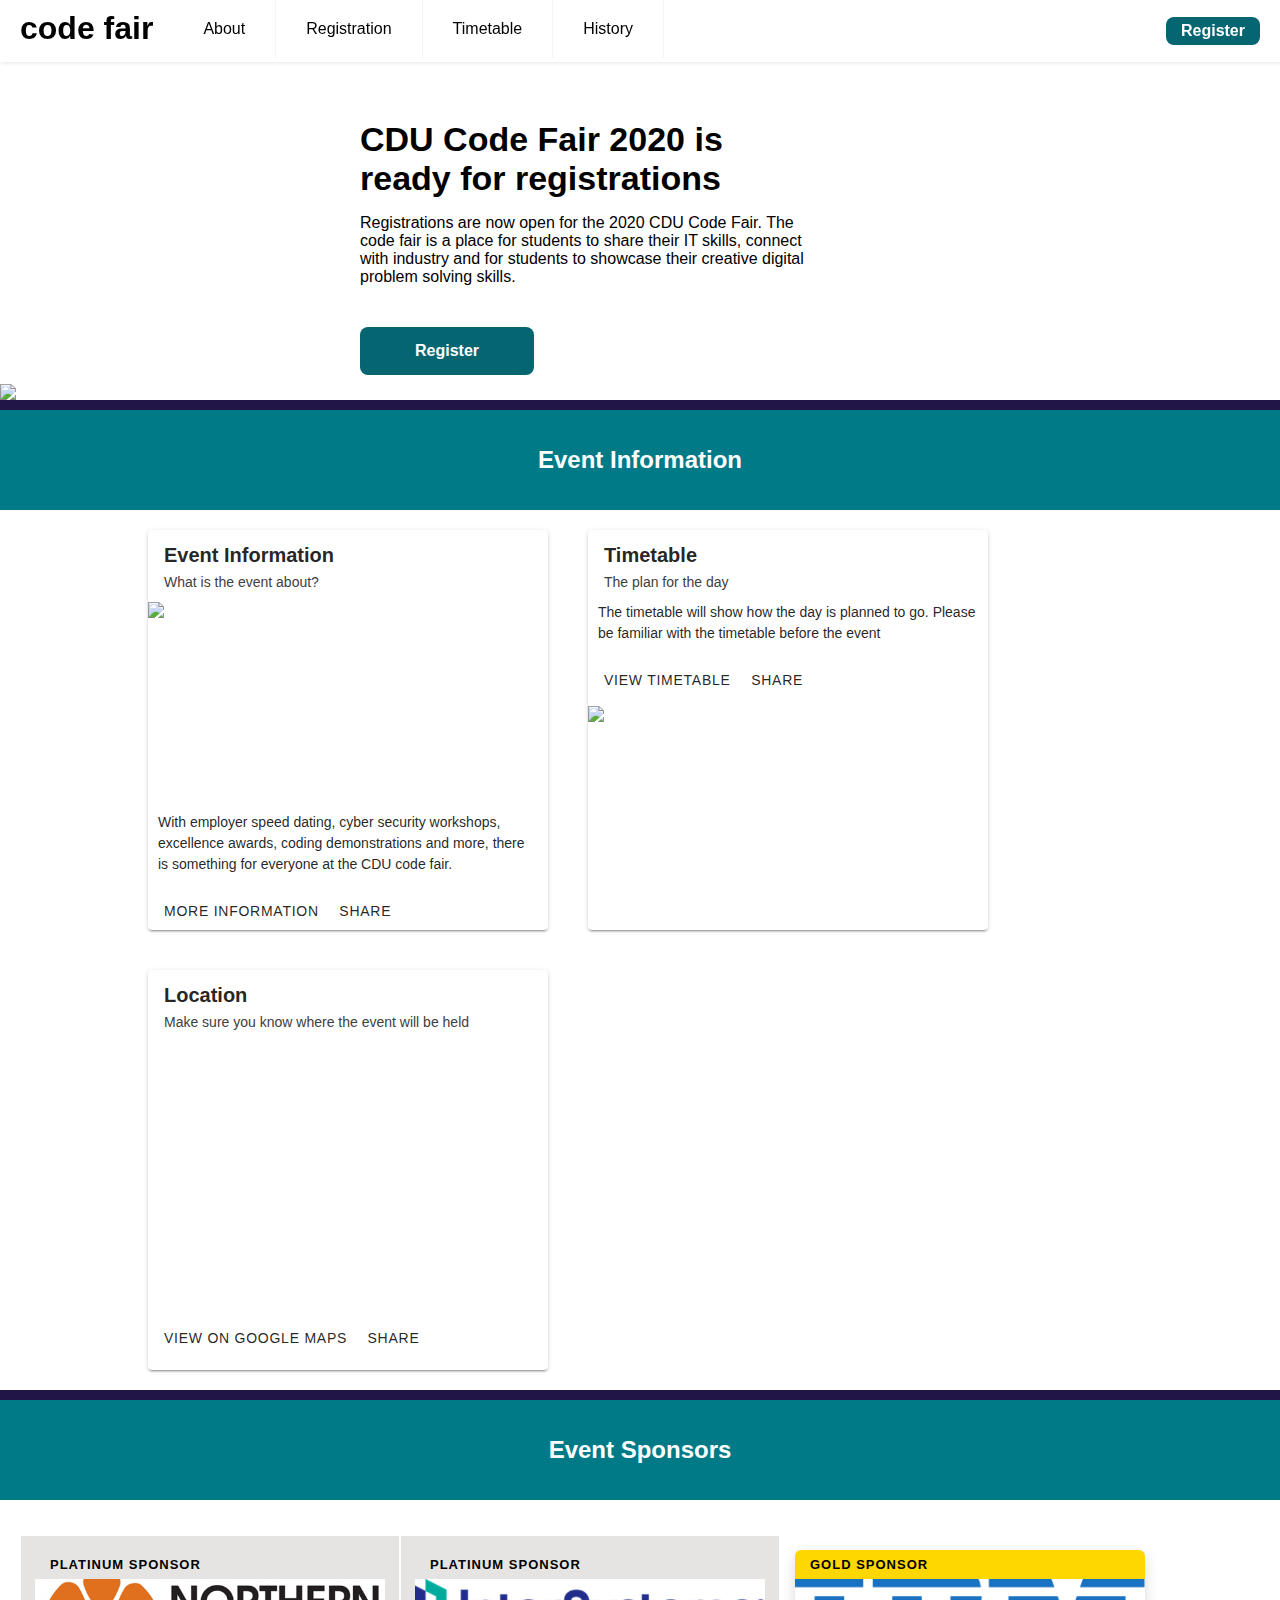
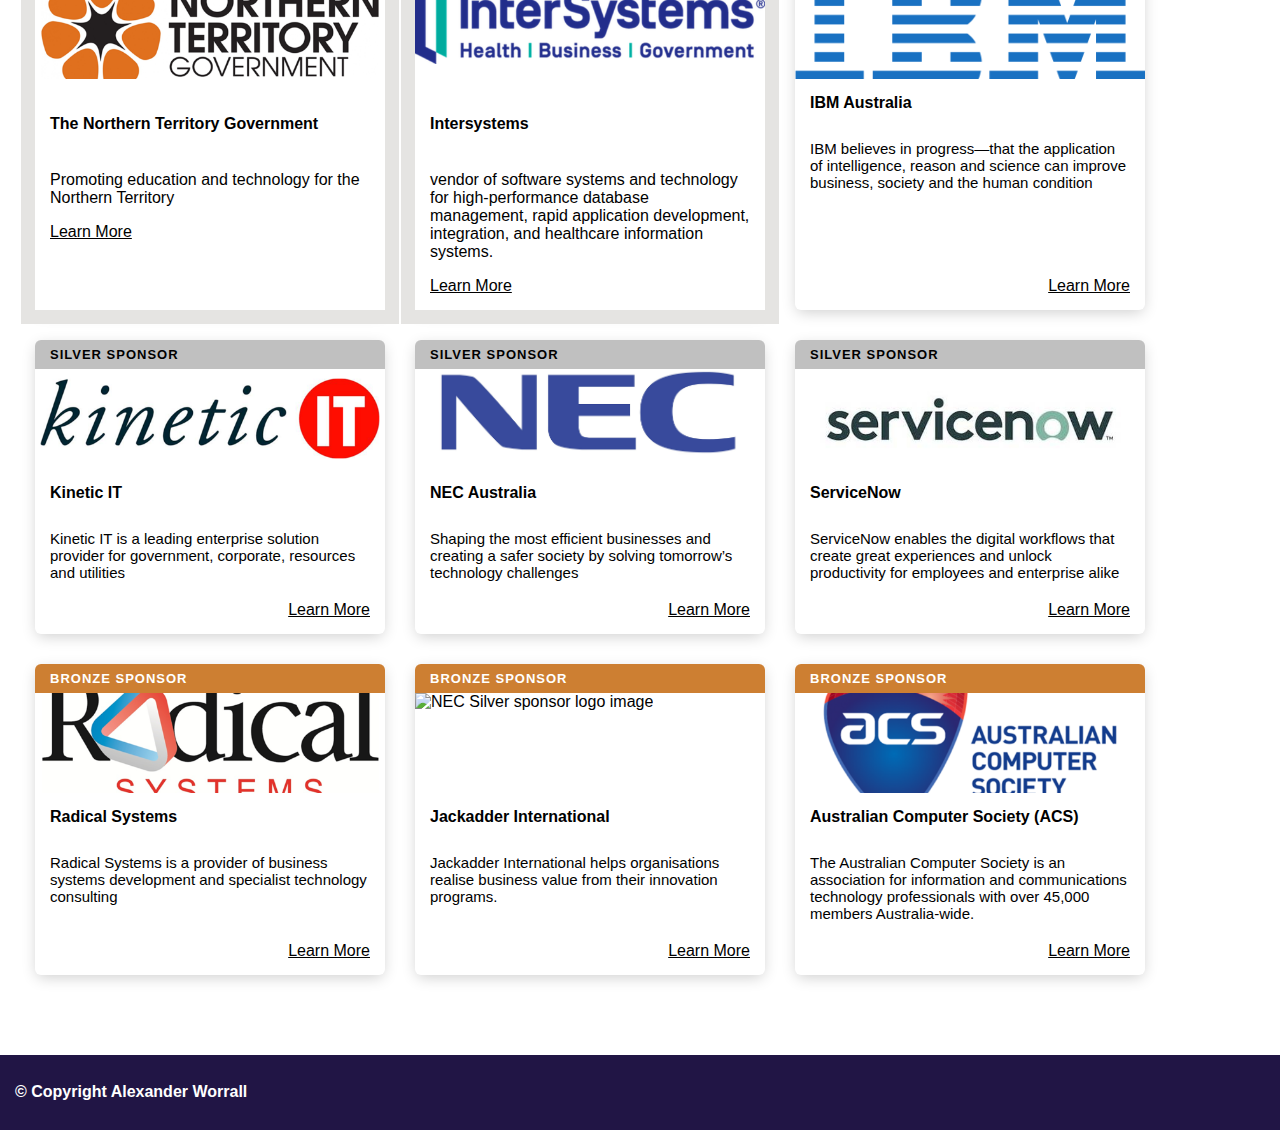
==== commit f531f124: "Changed IBM svg to png for Chrome" ====
--- a/index.html
+++ b/index.html
@@ -133,7 +133,7 @@
 					<div class="col-sm-6 col-md-4 col-lg-3 flex-col">
 						<div class="sponsorsCardPlatinum">
 							<div class="sponsors-card-label-platinum">Platinum Sponsor</div>
-							<div class="sponsors-card-photo"><img class="cardImage" alt="Northern territory government logo image" src="./images/platinumNTGovernmentLogo.png"></div>
+							<div class="sponsors-card-photo"><img class="cardImage" alt="Northern territory government logo image" src="./images/PlatinumNTGovernmentLogo.png"></div>
 							<div class="sponsors-card-body">
 								<h4>The Northern Territory Government</h4>
 		
@@ -157,7 +157,7 @@
 					<div class="col-sm-6 col-md-4 col-lg-3 flex-col">
 						<div class="sponsorsCard">
 							<div class="sponsors-card-label-gold">Gold Sponsor</div>
-							<div class="sponsors-card-photo"><img class="cardImage" alt="IBM Sponsor logo image" src="./images/GoldIBMLogo.svg"></div>
+							<div class="sponsors-card-photo"><img class="cardImage" alt="IBM Sponsor logo image" src="./images/goldIBMLogo.png"></div>
 							<div class="sponsors-card-body">
 								<h4>IBM Australia</h4>
 		
@@ -217,7 +217,7 @@
 				<div class="col-sm-6 col-md-4 col-lg-3 flex-col">
 					<div class="sponsorsCard">
 						<div class="sponsors-card-label-bronze">Bronze Sponsor</div>
-						<div class="sponsors-card-photo"><img class="cardImage" alt="NEC Silver sponsor logo image" src="./images/BronzeJackAdderLogo.png"></div>
+						<div class="sponsors-card-photo"><img class="cardImage" alt="NEC Silver sponsor logo image" src="./images/BronzeJackAdderLogo.jpg"></div>
 						<div class="sponsors-card-body">
 							<h4>Jackadder International</h4>
 	
